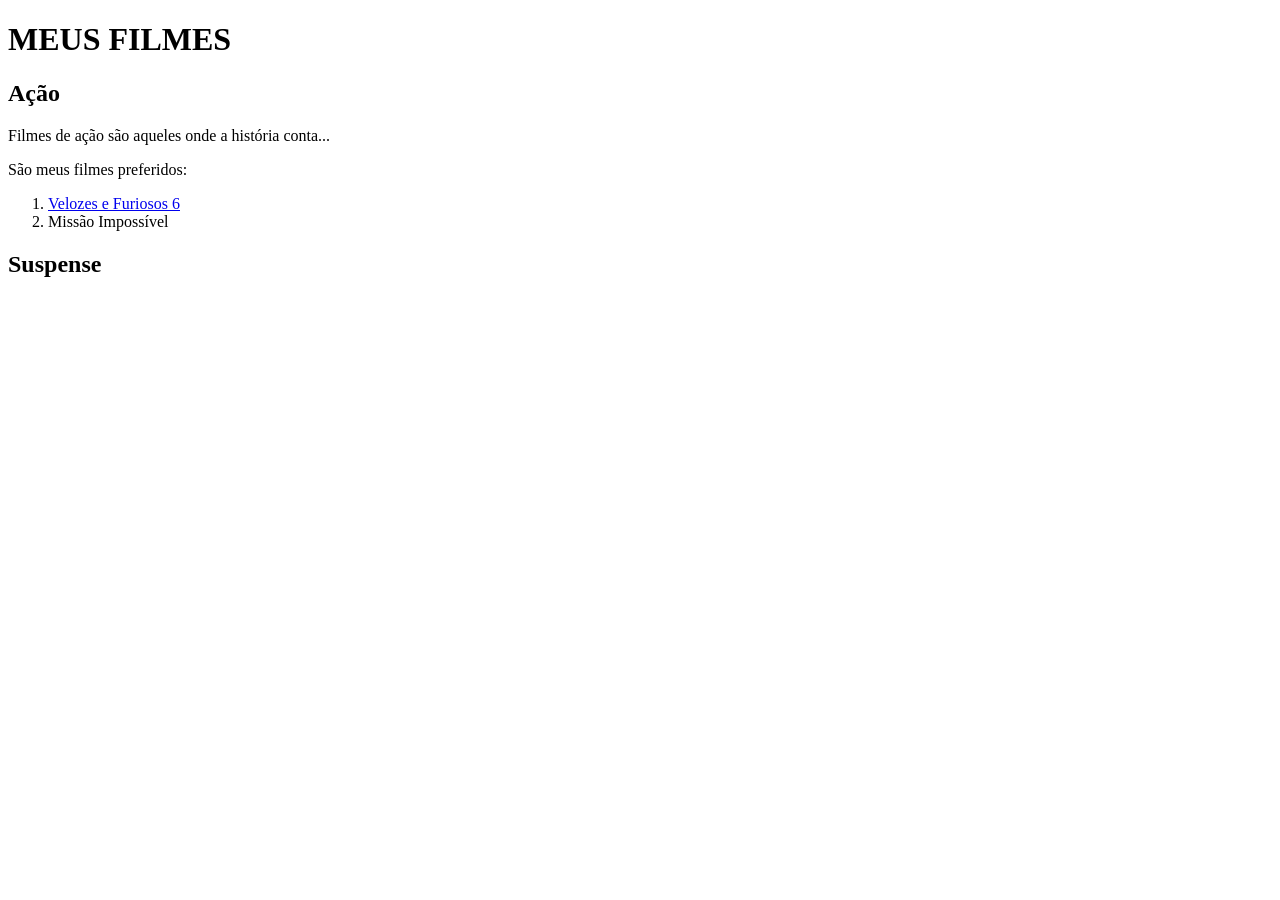
==== index.html @ d7f7e539 "Criação de páginas inicial e de fime" ====
<!DOCTYPE html>
<html>
    <head>
    </head>
    <body>
        <h1>MEUS FILMES</h1>
        <h2>Ação</h2>
        <p> Filmes de ação são aqueles onde a história conta... </p>
        <p> São meus filmes preferidos: </p>
        <ol>
            <li><a href="velozesefuriosos.html">Velozes e Furiosos 6</a></li>
            <li>Missão Impossível</li>
        </ol>
        <h2>Suspense</h2>
    </body>
</html>
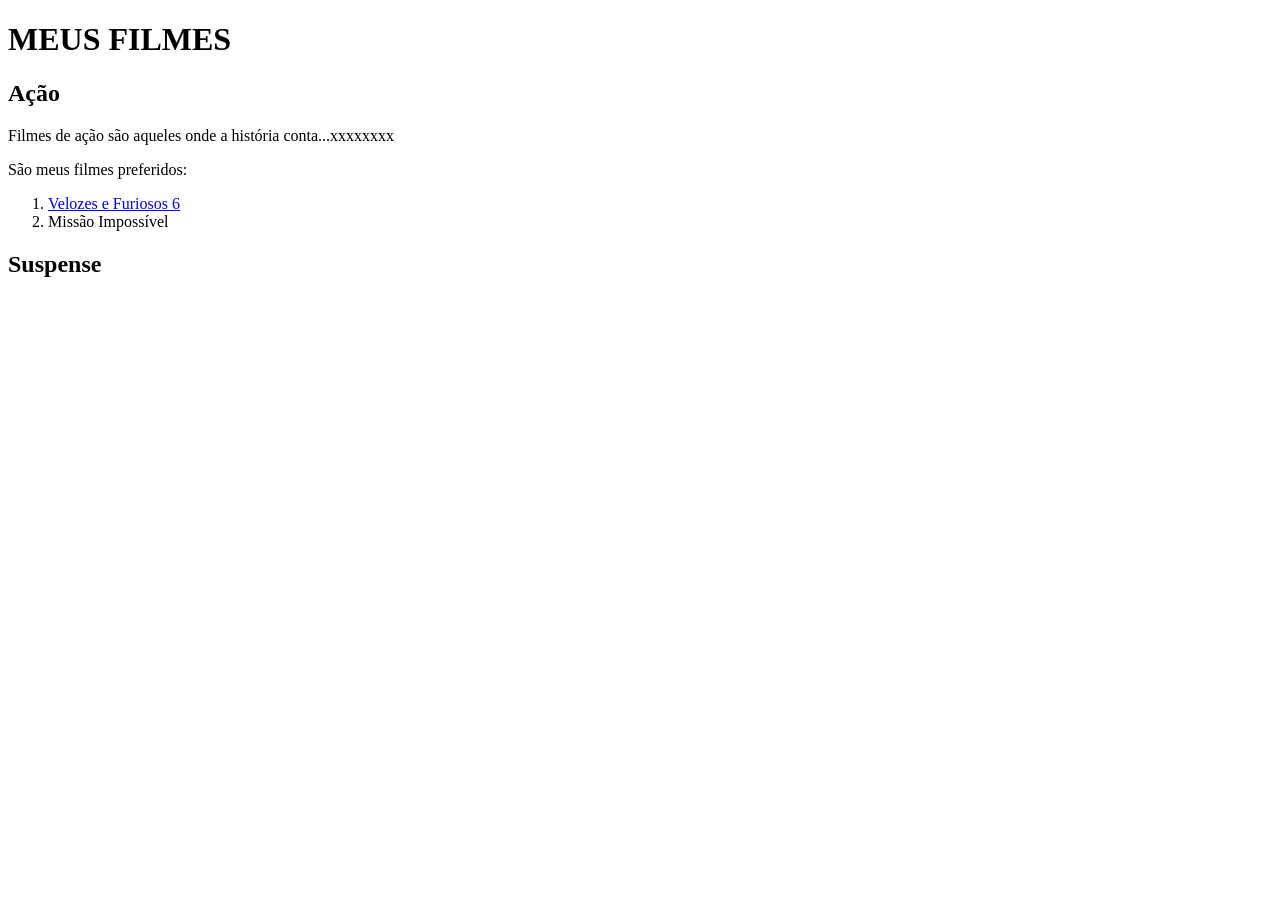
==== commit 2537363c: "Inclusao do XXXX" ====
--- a/index.html
+++ b/index.html
@@ -5,7 +5,7 @@
     <body>
         <h1>MEUS FILMES</h1>
         <h2>Ação</h2>
-        <p> Filmes de ação são aqueles onde a história conta... </p>
+        <p> Filmes de ação são aqueles onde a história conta...xxxxxxxx </p>
         <p> São meus filmes preferidos: </p>
         <ol>
             <li><a href="velozesefuriosos.html">Velozes e Furiosos 6</a></li>
@@ -13,4 +13,4 @@
         </ol>
         <h2>Suspense</h2>
     </body>
-</html>+</html>
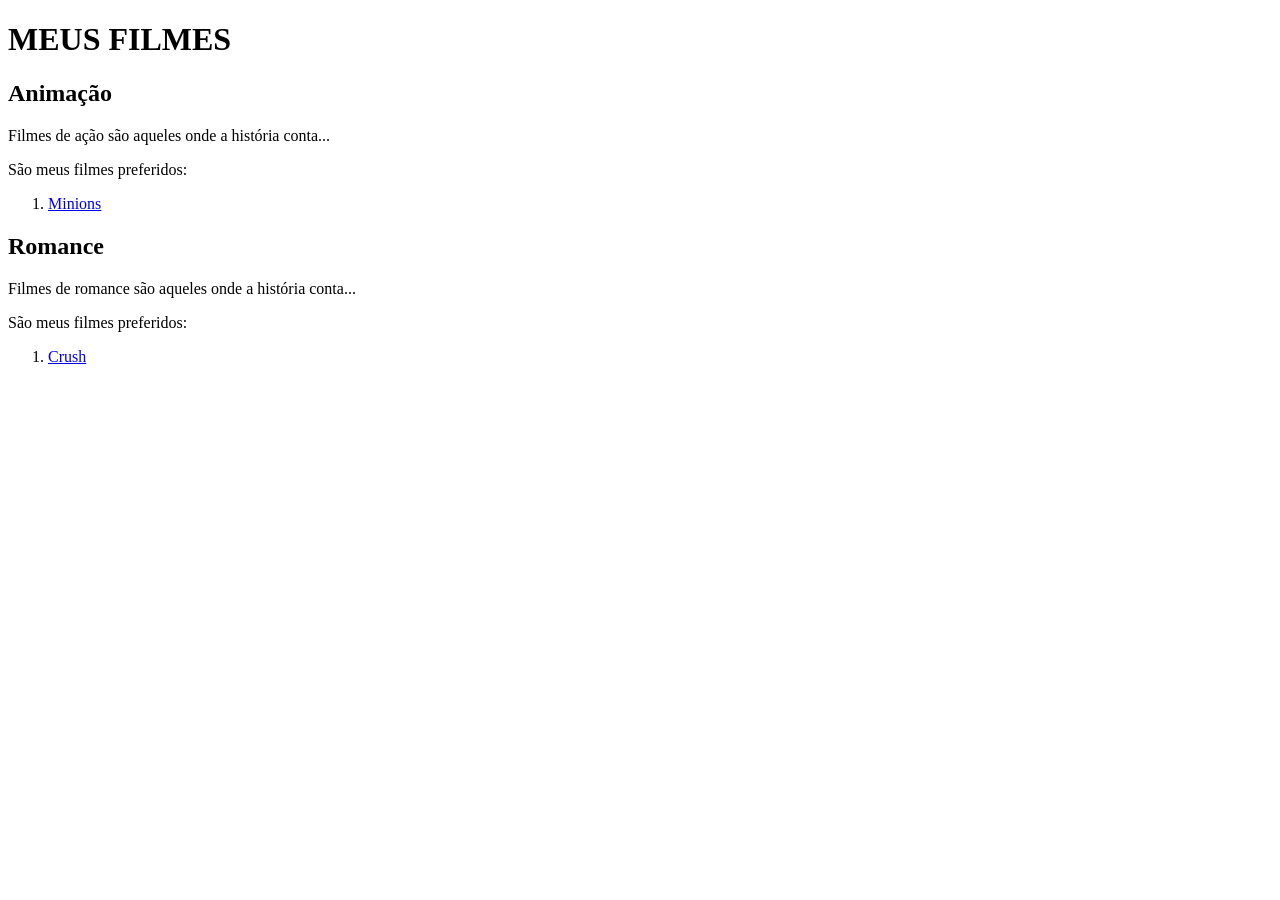
==== commit b16f0630: "Adicionei o html Minions e Crush" ====
--- a/index.html
+++ b/index.html
@@ -4,13 +4,17 @@
     </head>
     <body>
         <h1>MEUS FILMES</h1>
-        <h2>Ação</h2>
-        <p> Filmes de ação são aqueles onde a história conta...xxxxxxxx </p>
+        <h2>Animação</h2>
+        <p> Filmes de ação são aqueles onde a história conta...</p>
         <p> São meus filmes preferidos: </p>
         <ol>
-            <li><a href="velozesefuriosos.html">Velozes e Furiosos 6</a></li>
-            <li>Missão Impossível</li>
+            <li><a href="minions.html">Minions</a></li>
         </ol>
-        <h2>Suspense</h2>
+        <h2>Romance</h2>
+        <p> Filmes de romance são aqueles onde a história conta...</p>
+        <p> São meus filmes preferidos: </p>
+        <ol>
+            <li><a href="crush.html">Crush</a></li>
+        </ol>
     </body>
 </html>
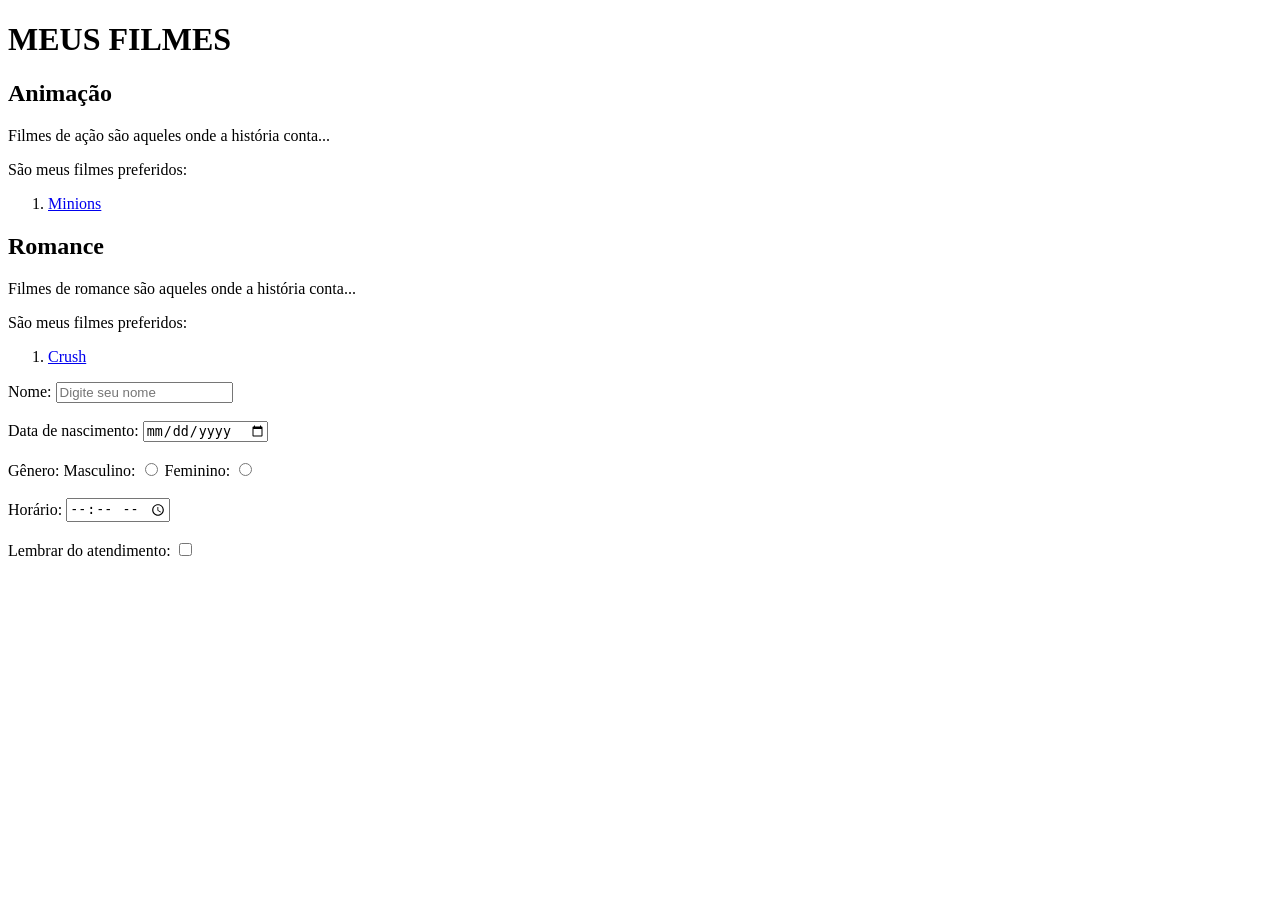
==== commit 18d0b9d5: "Adicionou o form" ====
--- a/index.html
+++ b/index.html
@@ -16,5 +16,20 @@
         <ol>
             <li><a href="crush.html">Crush</a></li>
         </ol>
+        <form>
+            <label for="Nome">Nome:</label>
+            <input type="text" id="nome" placeholder="Digite seu nome"><br><br>
+            <label for="Data de nascimento">Data de nascimento:</label>
+            <input type="date" id="nasc"><br><br>
+            <label>Gênero:</label>
+            <label for="masc">Masculino:</label>
+            <input type="radio" id="masc" value="Masculino" name="genero">
+            <label for="fem">Feminino:</label>
+            <input type="radio" id="fem" value="Feminino" name="genero"> <br><br>
+            <label for="horario">Horário:</label>
+            <input type="time" id="horario"><br><br>
+            <label for="avisar">Lembrar do atendimento:</label>
+            <input type="checkbox" id="avisar"><br><br>
+        </form>
     </body>
 </html>
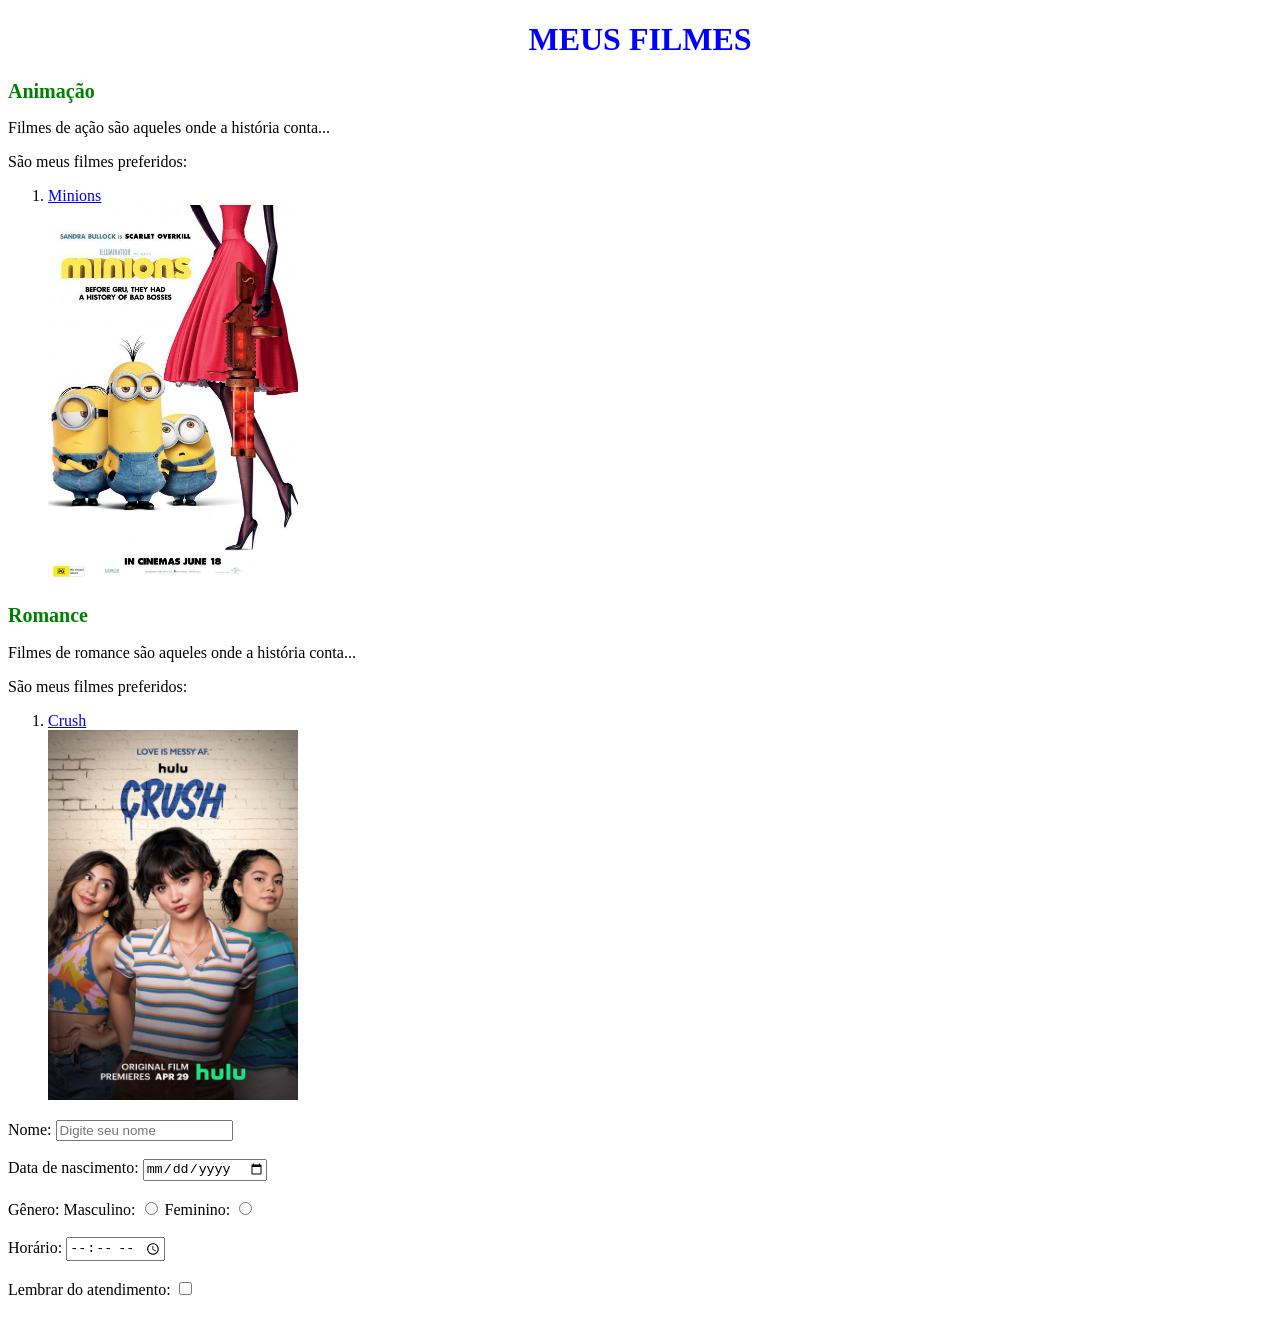
==== commit 165294a3: "Adicionei imagens e alterei estilo" ====
--- a/index.html
+++ b/index.html
@@ -1,20 +1,34 @@
 <!DOCTYPE html>
 <html>
     <head>
+        <title>Formulário</title>
     </head>
     <body>
-        <h1>MEUS FILMES</h1>
-        <h2>Animação</h2>
+        <style>
+            .estiloClasse{
+                color: green;
+                text-align: left;
+                font-size: 20px;
+            }
+            #estiloId{
+                color: blue;
+                text-align: center;
+            }
+        </style>
+        <h1 id="estiloId">MEUS FILMES</h1>
+        <h2 class="estiloClasse">Animação</h2>
         <p> Filmes de ação são aqueles onde a história conta...</p>
         <p> São meus filmes preferidos: </p>
         <ol>
             <li><a href="minions.html">Minions</a></li>
+            <img src="imagens/minions.jpg" alt="Minions" width="250"><br>
         </ol>
-        <h2>Romance</h2>
+        <h2 class="estiloClasse">Romance</h2>
         <p> Filmes de romance são aqueles onde a história conta...</p>
         <p> São meus filmes preferidos: </p>
         <ol>
             <li><a href="crush.html">Crush</a></li>
+            <img src="imagens/crush.jpg" alt="Crush" width="250"><br>
         </ol>
         <form>
             <label for="Nome">Nome:</label>
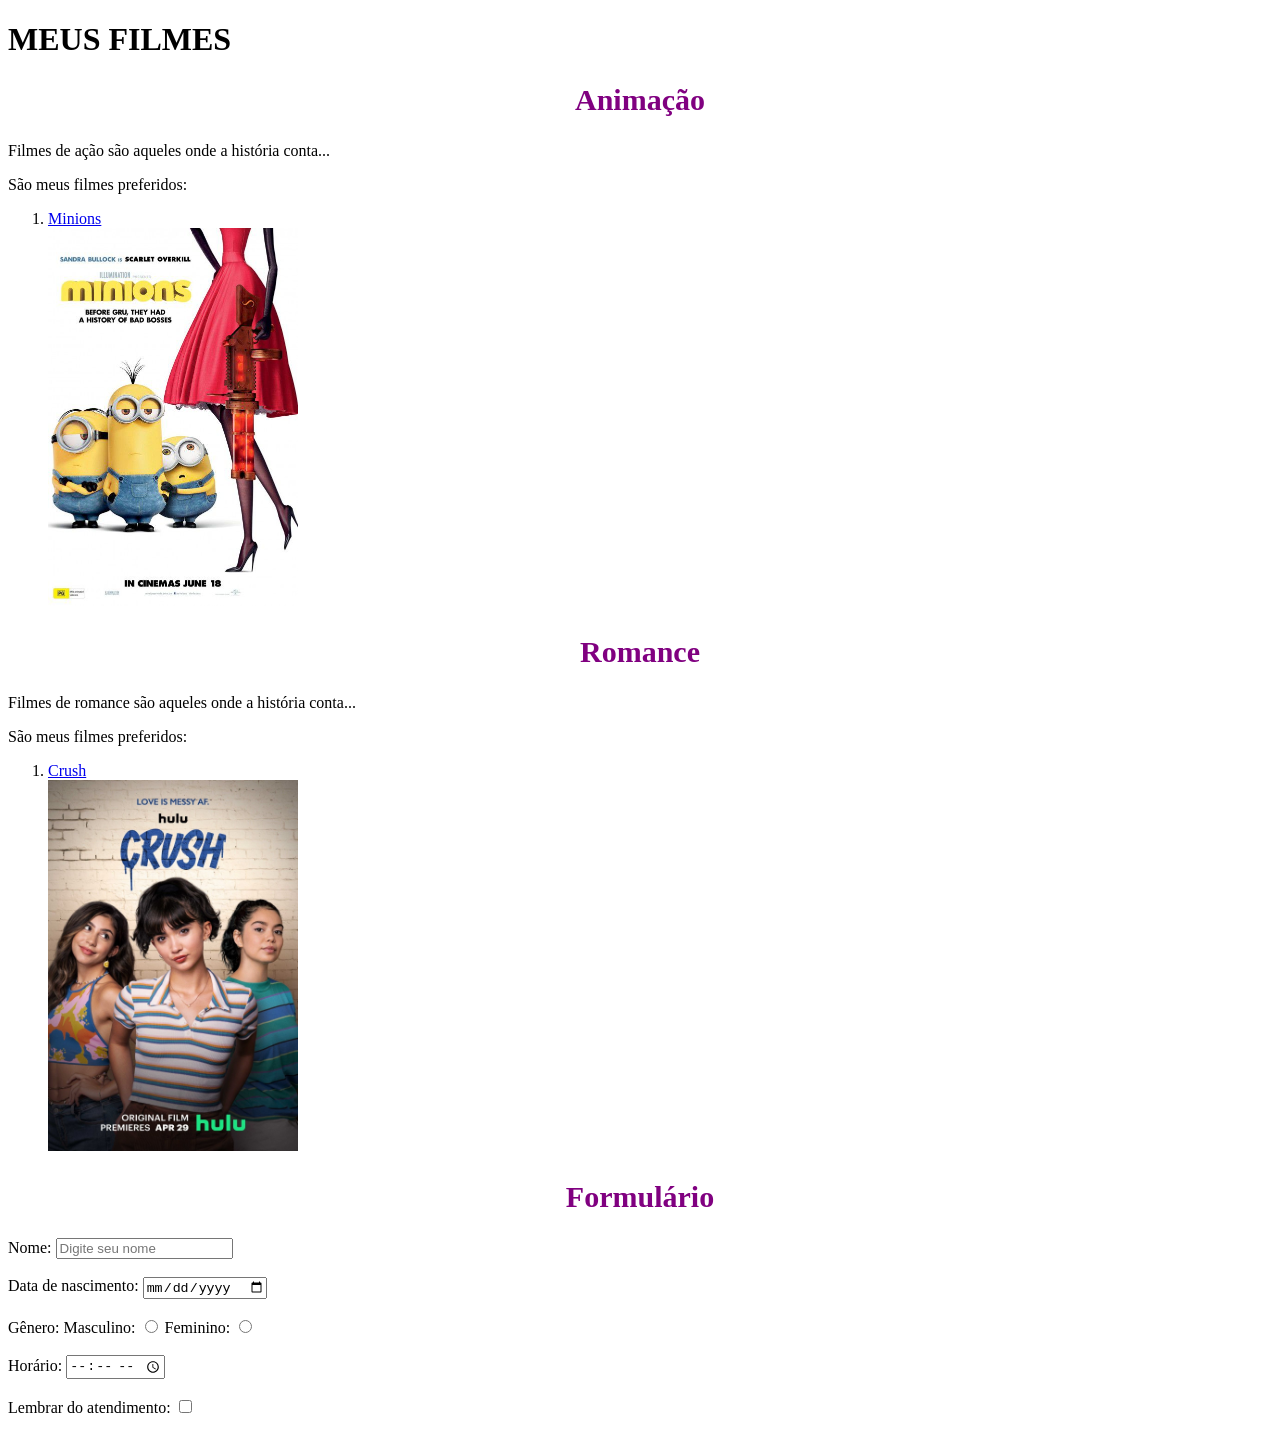
==== commit c6fb7744: "Criação do estilo.css" ====
--- a/index.html
+++ b/index.html
@@ -2,34 +2,25 @@
 <html>
     <head>
         <title>Formulário</title>
+        <link rel="stylesheet" href="estilo.css">
     </head>
     <body>
-        <style>
-            .estiloClasse{
-                color: green;
-                text-align: left;
-                font-size: 20px;
-            }
-            #estiloId{
-                color: blue;
-                text-align: center;
-            }
-        </style>
-        <h1 id="estiloId">MEUS FILMES</h1>
-        <h2 class="estiloClasse">Animação</h2>
+        <h1>MEUS FILMES</h1>
+        <h2 class="categoria">Animação</h2>
         <p> Filmes de ação são aqueles onde a história conta...</p>
         <p> São meus filmes preferidos: </p>
         <ol>
             <li><a href="minions.html">Minions</a></li>
             <img src="imagens/minions.jpg" alt="Minions" width="250"><br>
         </ol>
-        <h2 class="estiloClasse">Romance</h2>
+        <h2 class="categoria">Romance</h2>
         <p> Filmes de romance são aqueles onde a história conta...</p>
         <p> São meus filmes preferidos: </p>
         <ol>
             <li><a href="crush.html">Crush</a></li>
             <img src="imagens/crush.jpg" alt="Crush" width="250"><br>
         </ol>
+        <h2 class="categoria">Formulário</h2>
         <form>
             <label for="Nome">Nome:</label>
             <input type="text" id="nome" placeholder="Digite seu nome"><br><br>
--- a/estilo.css
+++ b/estilo.css
@@ -0,0 +1,8 @@
+.categoria{
+    color: purple;
+    font-size: 30px;
+    text-align: center;
+}
+.categoria:hover{
+    color: red;
+}
